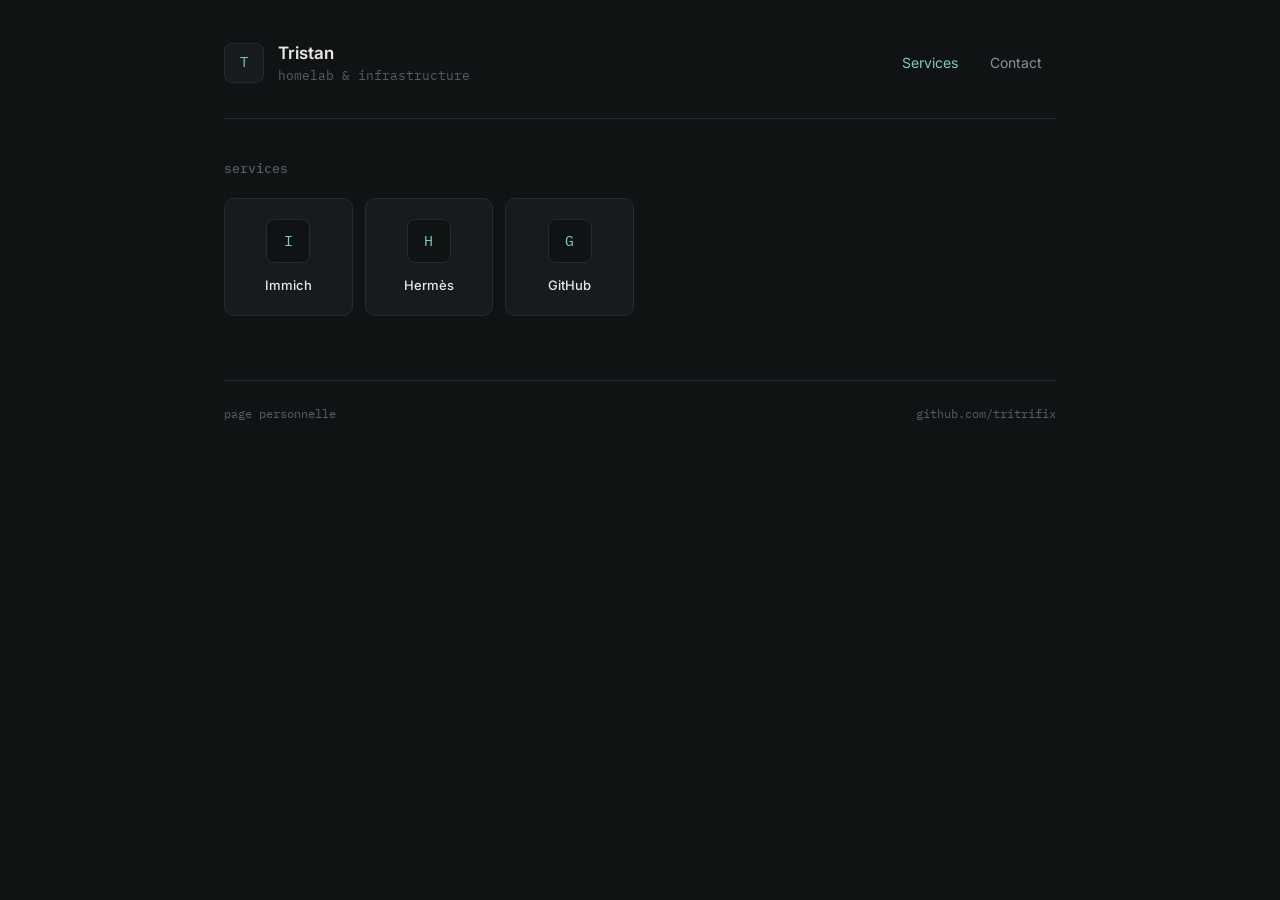
==== index.html @ 5c31b2f6 "Initial commit: site statique (hub de services + page contact) Base existante avant l'ajout des racc" ====
<!DOCTYPE html>
<html lang="fr">
<head>
<meta charset="UTF-8">
<meta name="viewport" content="width=device-width, initial-scale=1.0">
<title>Tristan — Services</title>
<link rel="stylesheet" href="style.css">
<style>
  .grid {
    display: grid;
    grid-template-columns: repeat(auto-fill, minmax(120px, 1fr));
    gap: 12px;
  }

  .tile {
    background: var(--panel);
    border: 1px solid var(--border);
    border-radius: 10px;
    padding: 20px 14px;
    display: flex;
    flex-direction: column;
    align-items: center;
    gap: 12px;
    text-align: center;
    transition: border-color 0.15s, background 0.15s;
  }

  .tile:hover {
    border-color: var(--border-strong);
    background: var(--panel-hover);
  }

  .tile-icon {
    width: 44px;
    height: 44px;
    border-radius: 8px;
    background: var(--bg);
    border: 1px solid var(--border);
    display: flex;
    align-items: center;
    justify-content: center;
    overflow: hidden;
    flex-shrink: 0;
  }

  .tile-icon img {
    width: 100%;
    height: 100%;
    object-fit: cover;
  }

  .tile-icon .fallback {
    font-family: var(--mono);
    font-size: 15px;
    color: var(--accent-text);
  }

  .tile-name {
    font-size: 13px;
    color: var(--text);
    font-weight: 500;
  }

  .empty-note {
    font-family: var(--mono);
    font-size: 13px;
    color: var(--text-faint);
    padding: 20px 0;
  }
</style>
</head>
<body>
<div class="wrap">

  <header class="site-header">
    <div class="identity">
      <div class="avatar">T</div>
      <div>
        <h1>Tristan</h1>
        <div class="tagline">homelab &amp; infrastructure</div>
      </div>
    </div>
    <nav class="site-nav">
      <a href="index.html" class="active">Services</a>
      <a href="contact.html">Contact</a>
    </nav>
  </header>

  <section>
    <h2 class="section-label">services</h2>
    <div class="grid" id="service-grid"></div>
  </section>

  <footer class="site-footer">
    <span>page personnelle</span>
    <a href="https://github.com/tritrifix" target="_blank" rel="noopener">github.com/tritrifix</a>
  </footer>

</div>

<script src="services.js"></script>
<script>
  const grid = document.getElementById('service-grid');

  if (!SERVICES || SERVICES.length === 0) {
    grid.outerHTML = '<p class="empty-note">Aucun service configuré pour le moment. Ajoute des entrées dans services.js.</p>';
  } else {
    SERVICES.forEach(function (service) {
      const tile = document.createElement('a');
      tile.className = 'tile';
      tile.href = service.url || '#';
      if (service.desc) tile.title = service.desc;
      if (service.url && service.url.startsWith('http')) {
        tile.target = '_blank';
        tile.rel = 'noopener';
      }

      const iconWrap = document.createElement('div');
      iconWrap.className = 'tile-icon';

      if (service.image) {
        const img = document.createElement('img');
        img.src = service.image;
        img.alt = '';
        img.loading = 'lazy';
        img.onerror = function () {
          iconWrap.innerHTML = '<span class="fallback">' + service.name.charAt(0).toUpperCase() + '</span>';
        };
        iconWrap.appendChild(img);
      } else {
        iconWrap.innerHTML = '<span class="fallback">' + service.name.charAt(0).toUpperCase() + '</span>';
      }

      const name = document.createElement('div');
      name.className = 'tile-name';
      name.textContent = service.name;

      tile.appendChild(iconWrap);
      tile.appendChild(name);
      grid.appendChild(tile);
    });
  }
</script>
</body>
</html>
---- style.css ----
@import url('https://fonts.googleapis.com/css2?family=IBM+Plex+Mono:wght@400;500&family=Inter:wght@400;500;600&display=swap');

:root {
  --bg: #101314;
  --panel: #171B1D;
  --panel-hover: #1D2225;
  --border: #262B2F;
  --border-strong: #383F44;
  --text: #E7E9EA;
  --text-dim: #8A9096;
  --text-faint: #565C61;
  --accent: #5FB4A2;
  --accent-text: #7FCBBA;
  --mono: 'IBM Plex Mono', monospace;
  --sans: 'Inter', sans-serif;
}

* { box-sizing: border-box; margin: 0; padding: 0; }

body {
  background: var(--bg);
  color: var(--text);
  font-family: var(--sans);
  line-height: 1.55;
}

.wrap {
  max-width: 880px;
  margin: 0 auto;
  padding: 0 24px 80px;
}

a { color: inherit; text-decoration: none; }

/* Header commun */
.site-header {
  display: flex;
  justify-content: space-between;
  align-items: center;
  padding: 40px 0 32px;
  border-bottom: 1px solid var(--border);
  margin-bottom: 40px;
  gap: 24px;
  flex-wrap: wrap;
}

.site-header .identity {
  display: flex;
  align-items: center;
  gap: 14px;
}

.avatar {
  width: 40px;
  height: 40px;
  border-radius: 8px;
  background: var(--panel);
  border: 1px solid var(--border);
  display: flex;
  align-items: center;
  justify-content: center;
  font-family: var(--mono);
  font-size: 14px;
  color: var(--accent-text);
  flex-shrink: 0;
}

.site-header h1 {
  font-size: 17px;
  font-weight: 600;
}

.site-header .tagline {
  font-size: 13px;
  color: var(--text-faint);
  font-family: var(--mono);
}

.site-nav {
  display: flex;
  gap: 4px;
}

.site-nav a {
  font-size: 14px;
  color: var(--text-dim);
  padding: 8px 14px;
  border-radius: 6px;
  transition: color 0.15s, background 0.15s;
}

.site-nav a:hover {
  color: var(--text);
  background: var(--panel);
}

.site-nav a.active {
  color: var(--accent-text);
}

/* Section labels */
h2.section-label {
  font-size: 13px;
  font-weight: 500;
  color: var(--text-faint);
  font-family: var(--mono);
  margin-bottom: 18px;
}

footer.site-footer {
  margin-top: 64px;
  padding-top: 24px;
  border-top: 1px solid var(--border);
  font-family: var(--mono);
  font-size: 12px;
  color: var(--text-faint);
  display: flex;
  justify-content: space-between;
  flex-wrap: wrap;
  gap: 8px;
}

footer.site-footer a:hover { color: var(--text-dim); }

/* Focus visibility */
a:focus-visible, button:focus-visible {
  outline: 2px solid var(--accent);
  outline-offset: 2px;
  border-radius: 4px;
}

@media (prefers-reduced-motion: reduce) {
  * { transition: none !important; }
}
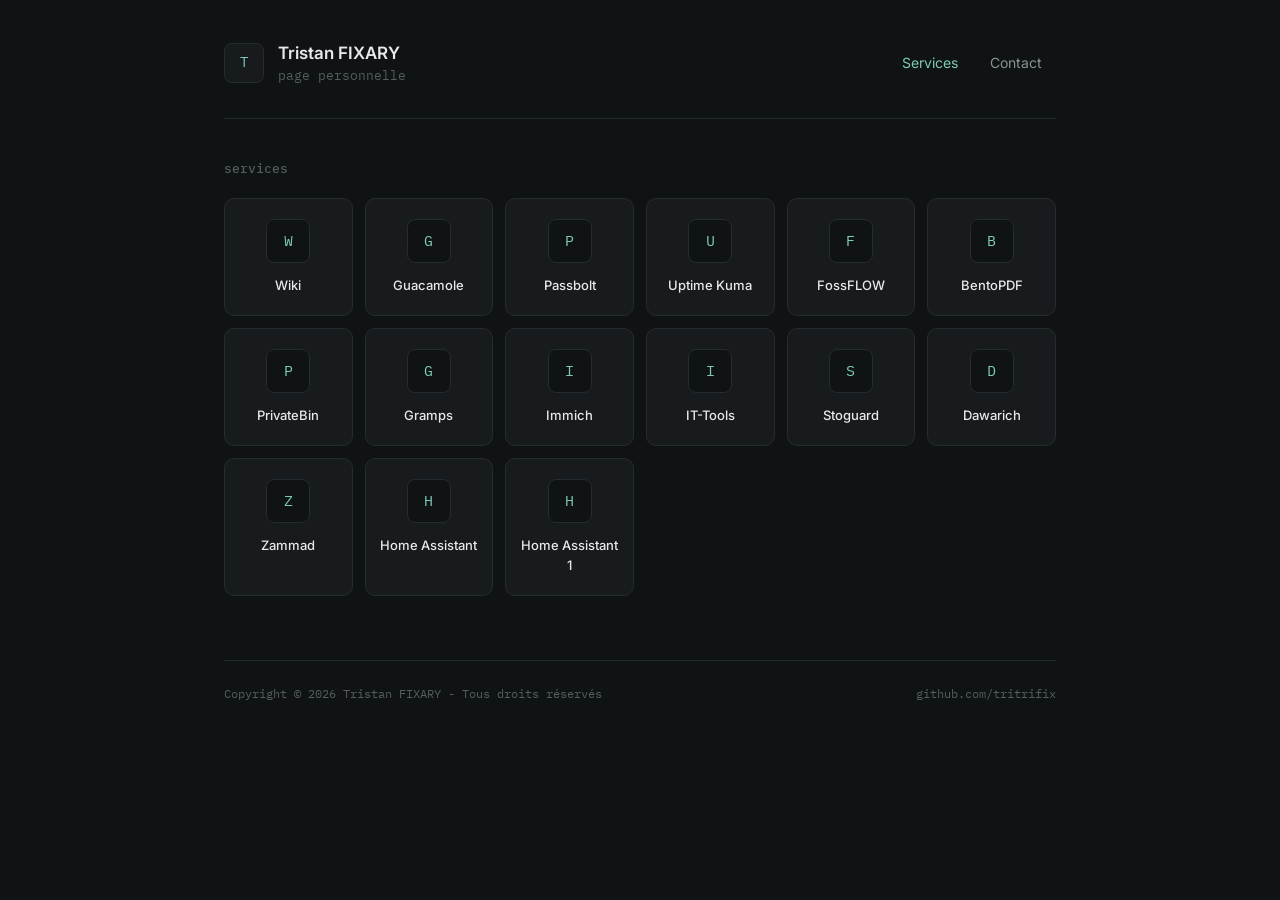
==== commit 4a6798bd: "Renseigne les vraies URLs, l'identité complète et ajoute la photo de profil - services.js : remplace" ====
--- a/index.html
+++ b/index.html
@@ -74,10 +74,10 @@
 
   <header class="site-header">
     <div class="identity">
-      <div class="avatar">T</div>
+      <div class="avatar">T<img src="images/avatar.jpg" alt="" onerror="this.remove()"></div>
       <div>
-        <h1>Tristan</h1>
-        <div class="tagline">homelab &amp; infrastructure</div>
+        <h1>Tristan FIXARY</h1>
+        <div class="tagline">page personnelle</div>
       </div>
     </div>
     <nav class="site-nav">
@@ -92,7 +92,7 @@
   </section>
 
   <footer class="site-footer">
-    <span>page personnelle</span>
+    <span>Copyright © 2026 Tristan FIXARY - Tous droits réservés</span>
     <a href="https://github.com/tritrifix" target="_blank" rel="noopener">github.com/tritrifix</a>
   </footer>
 
--- a/style.css
+++ b/style.css
@@ -63,6 +63,16 @@
   font-size: 14px;
   color: var(--accent-text);
   flex-shrink: 0;
+  position: relative;
+  overflow: hidden;
+}
+
+.avatar img {
+  position: absolute;
+  inset: 0;
+  width: 100%;
+  height: 100%;
+  object-fit: cover;
 }
 
 .site-header h1 {
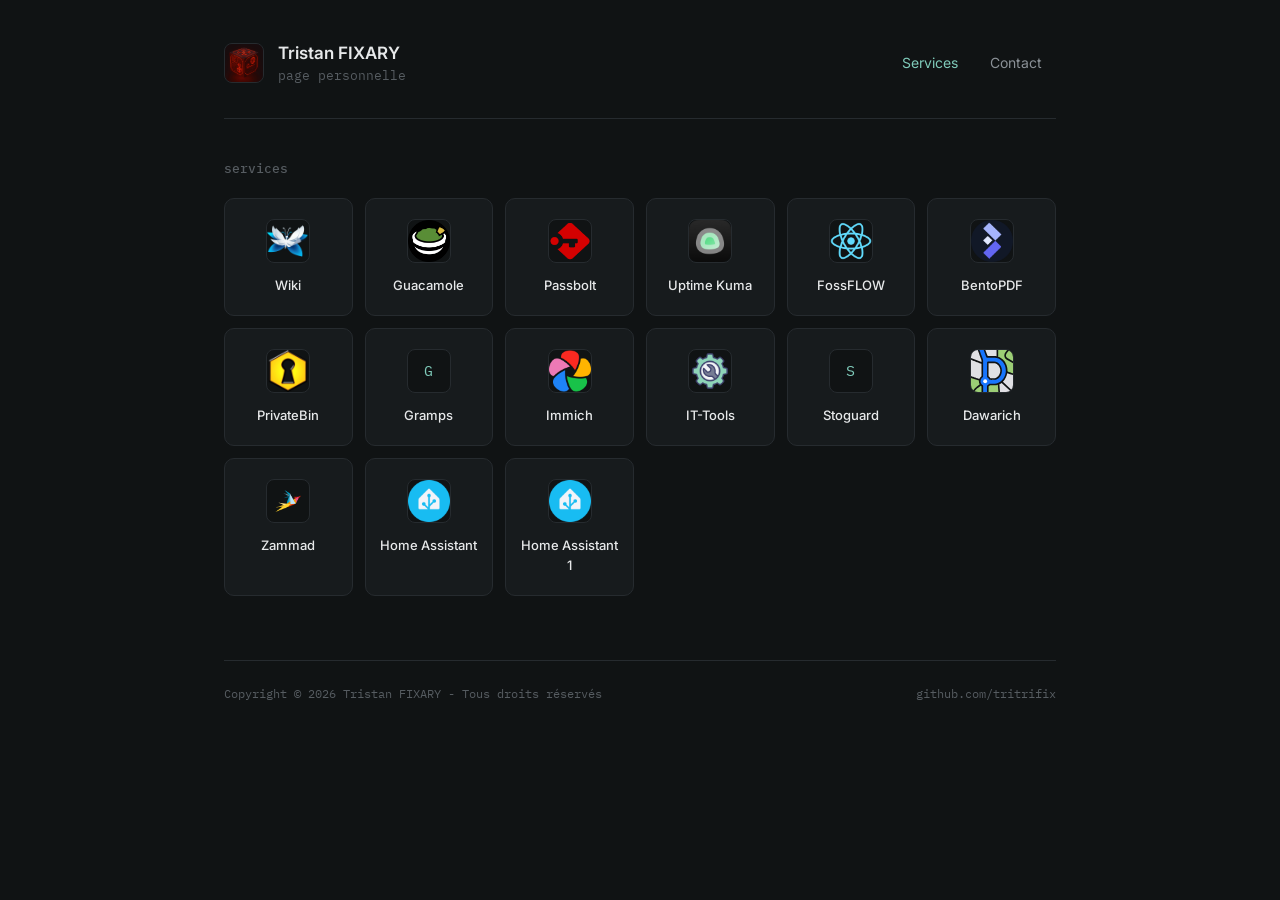
==== commit 3207df3d: "Ajout avatar" ====
--- a/index.html
+++ b/index.html
@@ -74,7 +74,7 @@
 
   <header class="site-header">
     <div class="identity">
-      <div class="avatar">T<img src="images/avatar.jpg" alt="" onerror="this.remove()"></div>
+      <div class="avatar">T<img src="images/avatar.png" alt="" onerror="this.remove()"></div>
       <div>
         <h1>Tristan FIXARY</h1>
         <div class="tagline">page personnelle</div>
